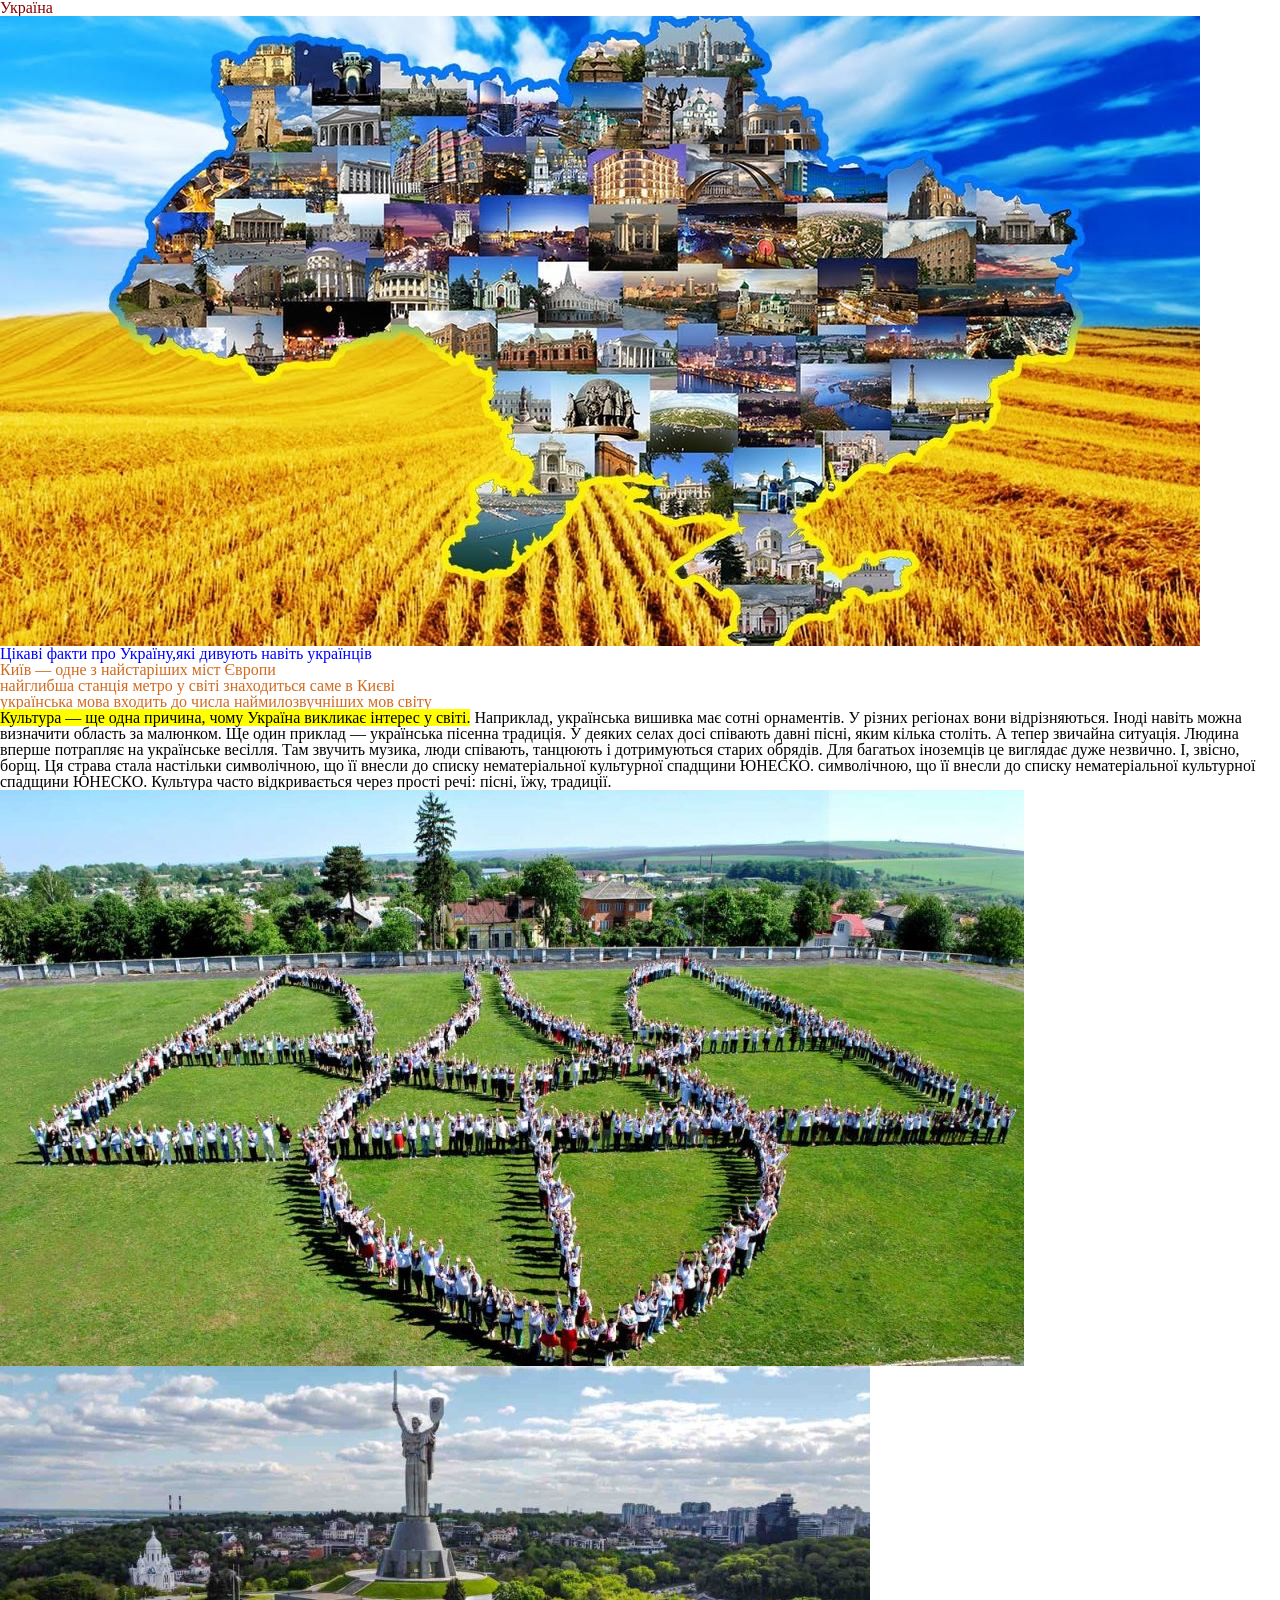
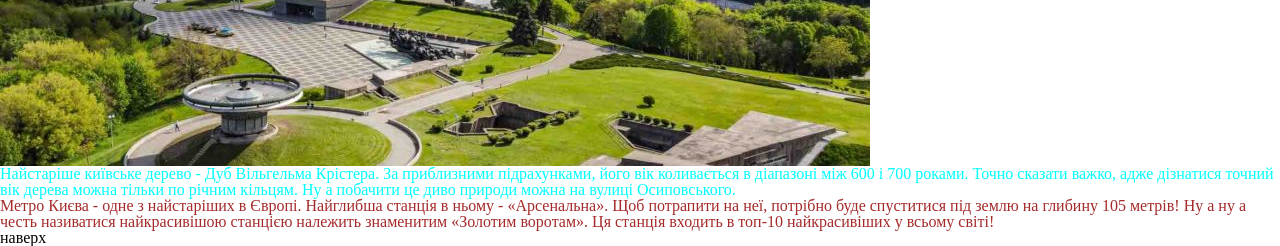
==== lesson_3/index.html @ 534890d5 "Add files via upload" ====
<!DOCTYPE html>
<html lang="en">

<head>
    <meta charset="UTF-8">
    <meta name="viewport" content="width=device-width, initial-scale=1.0">
    <link rel="stylesheet" href="css/style.css">
    <link rel="stylesheet" href="css/reset.css">
    <title>lesson 3</title>
</head>

<body>
    <main>
        <h1 id="top" >Україна</h1>
        <img src="img/ukraine.jpg" alt="Україна">
        <h2>Цікаві факти про Україну,які дивують навіть українців</h2>
        <ol>
            <li>Київ — одне з найстаріших міст Європи</li>
            <li>найглибша станція метро у світі знаходиться саме в Києві</li>
            <li>українська мова входить до числа наймилозвучніших мов світу</li>
        </ol>
        <p>
            <mark>Культура — ще одна причина, чому Україна викликає інтерес у світі.</mark> Наприклад, українська
            вишивка має сотні
            орнаментів. У різних регіонах вони відрізняються. Іноді навіть можна визначити область за малюнком. Ще один
            приклад — українська пісенна традиція. У деяких селах досі співають давні пісні, яким кілька століть. А
            тепер звичайна ситуація. Людина вперше потрапляє на українське весілля. Там звучить музика, люди співають,
            танцюють і дотримуються старих обрядів. Для багатьох іноземців це виглядає дуже незвично. І, звісно, борщ.
            Ця страва стала настільки символічною, що її внесли до списку нематеріальної культурної спадщини ЮНЕСКО.
            символічною, що її внесли до списку нематеріальної культурної спадщини ЮНЕСКО. Культура часто відкривається
            через прості речі: пісні, їжу, традиції.
        </p>
        <div class="gallery">
            <img src="img/ukr1.jpg" alt="picture">
            <img src="img/ukr2.jpg" alt="picture">
        </div>
        <p class="wood">
            Найстаріше київське дерево - Дуб Вільгельма Крістера. За приблизними підрахунками, його вік коливається в
            діапазоні між 600 і 700 роками. Точно сказати важко, адже дізнатися точний вік дерева можна тільки по річним
            кільцям. Ну а побачити це диво природи можна на вулиці Осиповського.
        </p>
        <p class="subway">
            Метро Києва - одне з найстаріших в Європі. Найглибша станція в ньому - «Арсенальна». Щоб потрапити на неї,
            потрібно буде спуститися під землю на глибину 105 метрів! Ну а ну а честь називатися найкрасивішою станцією
            належить знаменитим «Золотим воротам». Ця станція входить в топ-10 найкрасивіших у всьому світі!
        </p>
        <a href="#top">наверх</a>
    </main>

</body>

</html>
---- lesson_3/css/style.css ----
h1{
    color: darkred;
}
h2{
    color: blue;
}
li{
    color: chocolate;
}
.wood{
    color: aqua;
}
.subway{
    color: brown;
}
a{
    color: black;
}
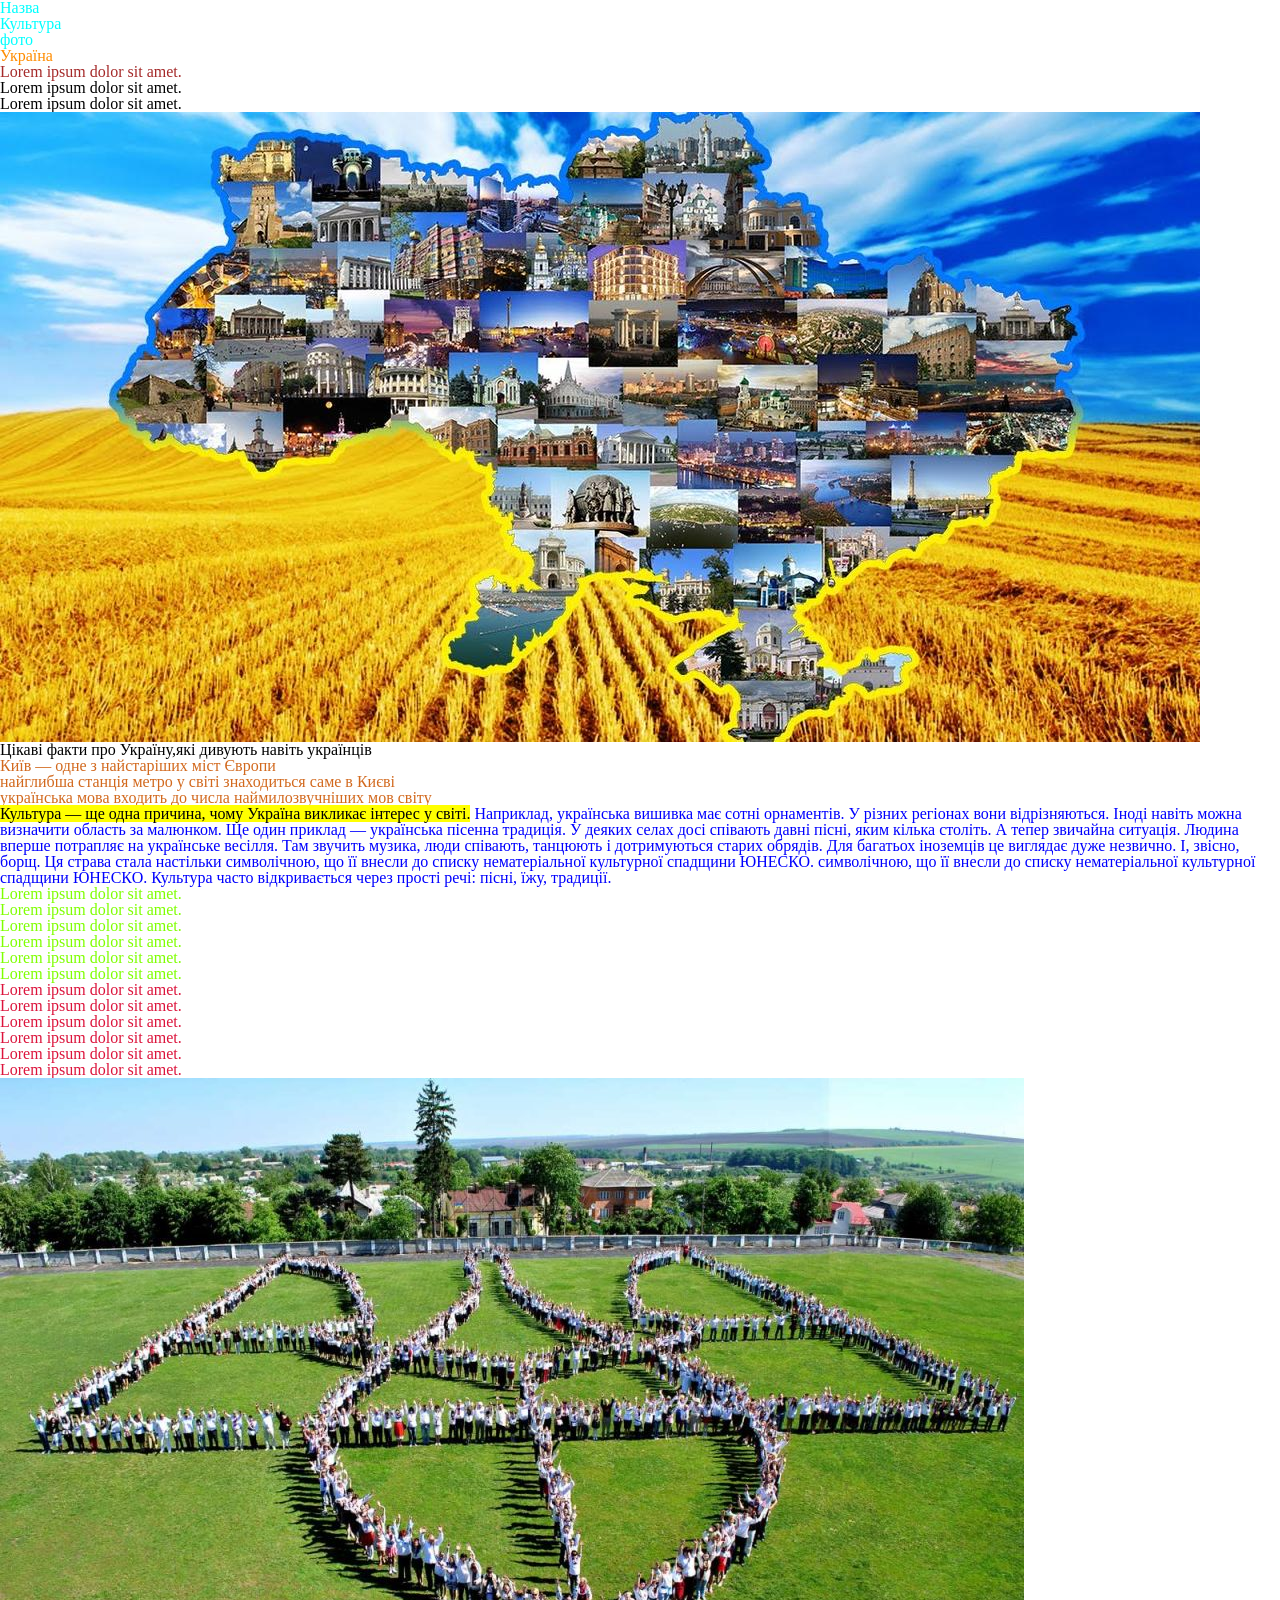
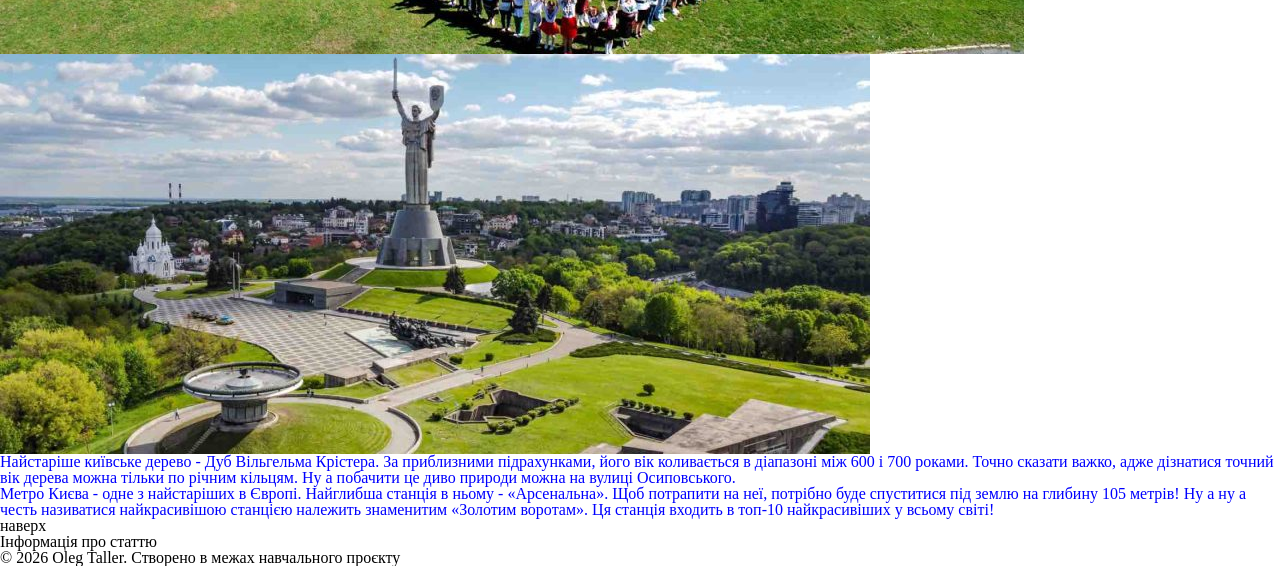
==== commit b032210c: "Add files via upload" ====
--- a/lesson_3/index.html
+++ b/lesson_3/index.html
@@ -4,14 +4,25 @@
 <head>
     <meta charset="UTF-8">
     <meta name="viewport" content="width=device-width, initial-scale=1.0">
+     
     <link rel="stylesheet" href="css/style.css">
     <link rel="stylesheet" href="css/reset.css">
     <title>lesson 3</title>
 </head>
 
 <body>
+    <header>
+        <ul class="list">
+            <li>Назва</li>
+            <li>Культура</li>
+            <li>фото</li>
+        </ul>
+    </header>
     <main>
-        <h1 id="top" >Україна</h1>
+        <h1 id="top">Україна</h1>
+        <p>Lorem ipsum dolor sit amet.</p>
+        <p>Lorem ipsum dolor sit amet.</p>
+        <p>Lorem ipsum dolor sit amet.</p>
         <img src="img/ukraine.jpg" alt="Україна">
         <h2>Цікаві факти про Україну,які дивують навіть українців</h2>
         <ol>
@@ -30,6 +41,27 @@
             символічною, що її внесли до списку нематеріальної культурної спадщини ЮНЕСКО. Культура часто відкривається
             через прості речі: пісні, їжу, традиції.
         </p>
+        <div class="item">
+            <p>Lorem ipsum dolor sit amet.</p>
+            <p>Lorem ipsum dolor sit amet.</p>
+            <p>Lorem ipsum dolor sit amet.</p>
+            </div>
+            <div class="text">
+                <p>Lorem ipsum dolor sit amet.</p>
+                <p>Lorem ipsum dolor sit amet.</p>
+                <p>Lorem ipsum dolor sit amet.</p>
+            </div>
+            <div class="content">
+                <p>Lorem ipsum dolor sit amet.</p>
+                <p>Lorem ipsum dolor sit amet.</p>
+                <p>Lorem ipsum dolor sit amet.</p>
+            </div>
+            <div class="cont">
+                <p>Lorem ipsum dolor sit amet.</p>
+                <p>Lorem ipsum dolor sit amet.</p>
+                <p>Lorem ipsum dolor sit amet.</p>
+            </div>
+        
         <div class="gallery">
             <img src="img/ukr1.jpg" alt="picture">
             <img src="img/ukr2.jpg" alt="picture">
@@ -46,6 +78,10 @@
         </p>
         <a href="#top">наверх</a>
     </main>
+    <footer>
+        <h3>Інформація про статтю</h3>
+        <p>© 2026 Oleg Taller. Створено в межах навчального проєкту</p>
+    </footer>
 
 </body>
 
--- a/lesson_3/css/style.css
+++ b/lesson_3/css/style.css
@@ -1,18 +1,31 @@
-h1{
+h1 {
     color: darkred;
 }
-h2{
+h1+p{
+    color: brown;
+}
+
+h2~ p {
     color: blue;
 }
-li{
+
+li {
     color: chocolate;
 }
-.wood{
+
+
+a {
+    color: rgb(0, 0, 0);
+}
+.text,.item{
+color: chartreuse;
+}
+ul>li{
     color: aqua;
 }
-.subway{
-    color: brown;
+#top{
+    color: darkorange;
 }
-a{
-    color: black;
+[class*="con"]{
+    color: crimson;
 }
